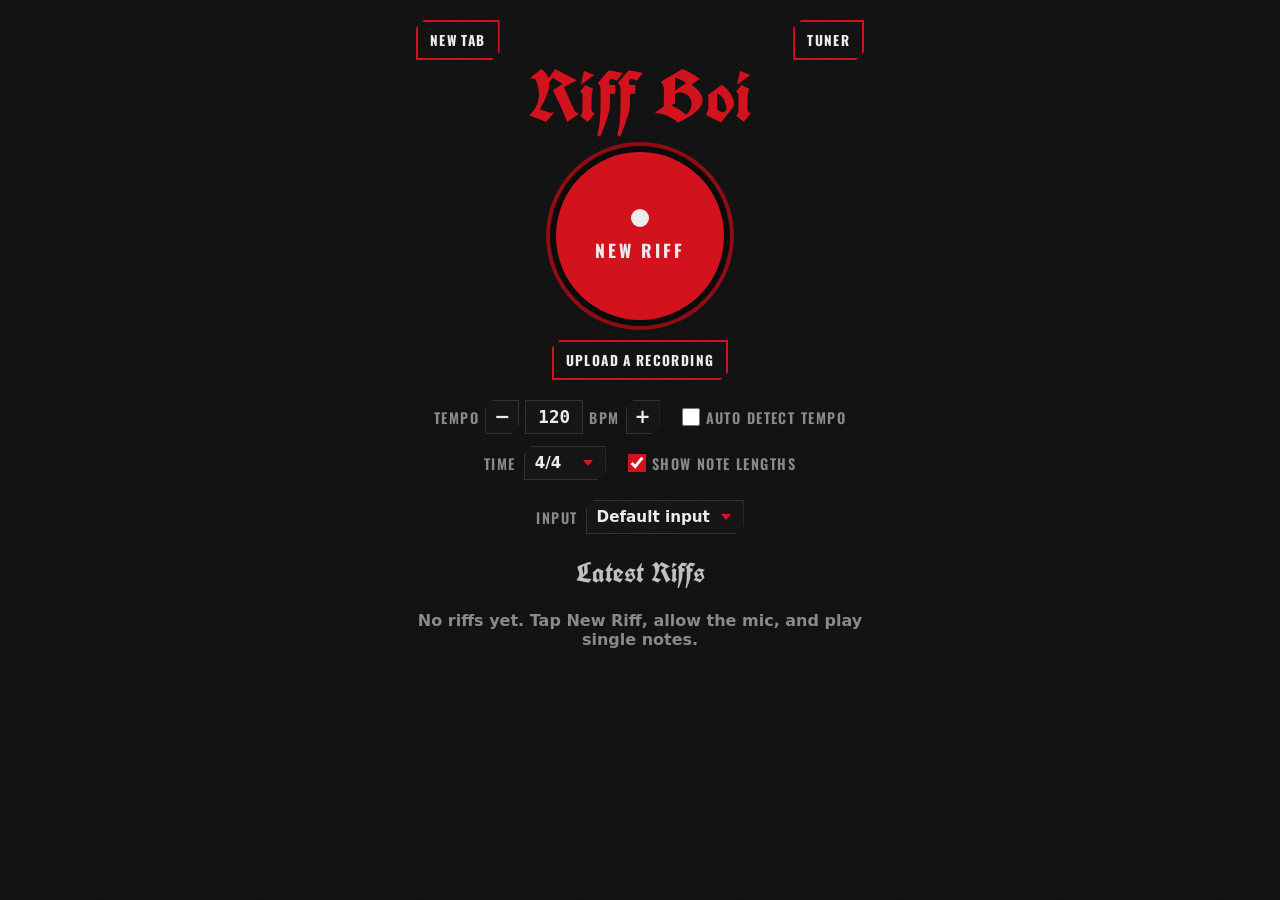
==== index.html @ edac957e "Save a riff as a .txt file Co-Authored-By: Claude Opus 5.5 <noreply@anthropic.com>" ====
<!DOCTYPE html>
<html lang="en">
<head>
  <meta charset="UTF-8">
  <meta name="viewport" content="width=device-width, initial-scale=1">
  <title>Riff Boi</title>
  <!-- App icon and "Add to Home Screen": opens full-screen like an app, with the blackletter R icon -->
  <link rel="manifest" href="manifest.webmanifest">
  <meta name="theme-color" content="#0b0b0b">
  <link rel="icon" href="icons/favicon-32.png" sizes="32x32">
  <link rel="apple-touch-icon" href="icons/apple-touch-icon.png">
  <!-- Fonts from Google Fonts: UnifrakturCook (logo and titles, picked by the learner), Oswald (labels) -->
  <link rel="preconnect" href="https://fonts.googleapis.com">
  <link rel="preconnect" href="https://fonts.gstatic.com" crossorigin>
  <link href="https://fonts.googleapis.com/css2?family=Oswald:wght@500;700&family=UnifrakturCook:wght@700&display=swap" rel="stylesheet">
  <link rel="stylesheet" href="css/style.css">
</head>
<body>
  <!-- Each <section> is one screen. app.js shows one at a time. -->

  <!-- Home: Latest Riffs -->
  <section id="screen-home" class="screen">
    <header class="home-top">
      <h1 class="logo">Riff Boi</h1>
      <button id="new-tab-btn" class="secondary-btn new-tab-btn">New Tab</button>
      <button id="tuner-btn" class="secondary-btn tuner-btn">Tuner</button>
    </header>
    <button id="new-riff-btn" class="record-btn" title="New Riff (Space)"><span class="record-dot" aria-hidden="true"></span>New Riff</button>
    <!-- Or get the tab of a recording (a sound file) -->
    <div class="file-row">
      <button id="upload-btn" class="secondary-btn">Upload a recording</button>
      <input id="upload-input" type="file" accept="audio/*" hidden>
    </div>
    <!-- Settings for the tab: the tempo you play at (for note values), or Auto (Riff Boi works it
         out from your notes when you tap Stop), the time signature, and rhythm on/off -->
    <div class="settings-row">
      <div class="tempo">
        <span class="setting-label">Tempo</span>
        <button id="bpm-down" class="step-btn" aria-label="Slower">−</button>
        <input id="bpm-input" class="bpm-input" type="number" inputmode="numeric" min="40" max="240" step="1" value="120" aria-label="Tempo in beats per minute">
        <span class="setting-unit">BPM</span>
        <button id="bpm-up" class="step-btn" aria-label="Faster">+</button>
      </div>
      <label class="rhythm-switch" title="Work out the tempo from my notes when I tap Stop"><input id="auto-tempo-input" type="checkbox"> <span class="setting-label">Auto detect tempo</span></label>
      <label class="meter-picker"><span class="setting-label">Time</span> <select id="meter-select" class="input-select" aria-label="Time signature"></select></label>
      <label class="rhythm-switch" title="Turn off to just see the notes, evenly spaced"><input id="rhythm-input" type="checkbox" checked> <span class="setting-label">Show note lengths</span></label>
    </div>
    <!-- Which input Riff Boi listens to: the mic or your audio interface (remembered between visits) -->
    <label class="input-picker">
      <span class="setting-label">Input</span>
      <select id="input-select" class="input-select"><option value="">Default input</option></select>
    </label>
    <!-- Only shown when the address ends in ?debug (for tuning note detection) -->
    <button id="save-readings-btn" class="small-btn" hidden>Save last recording's readings</button>
    <button id="save-sound-btn" class="small-btn" hidden>Save last recording's sound (WAV)</button>
    <h2 class="screen-title">Latest Riffs</h2>
    <p id="no-riffs-msg" class="muted no-riffs">No riffs yet. Tap New Riff, allow the mic, and play single notes.</p>
    <ul id="riff-list" class="riff-list"></ul>
  </section>

  <!-- Recording -->
  <section id="screen-recording" class="screen" hidden>
    <div class="rec-bar"><span class="rec-dot" aria-hidden="true"></span><span>Listening…</span><span id="rec-time" class="rec-time">0:00</span></div>
    <div class="note-display">
      <span id="note-name" class="note-name">–</span>
      <span id="note-freq" class="note-freq">Play a note</span>
    </div>
    <div id="live-tab" class="tab"></div>
    <!-- Confidence bar: how sure Riff Boi is about the tab (filled in by app.js) -->
    <div id="live-confidence" class="confidence">
      <div class="confidence-label"><span>Confidence</span><span class="confidence-pct">–</span></div>
      <div class="confidence-bar" role="meter" aria-label="Confidence" aria-valuemin="0" aria-valuemax="100" aria-valuenow="0"><div class="confidence-fill"></div></div>
      <p class="confidence-hint"></p>
    </div>
    <!-- Messages like "Can't hear your guitar", with a hint about what to try -->
    <div class="status">
      <p id="status-msg" class="status-msg"></p>
      <p id="status-hint" class="status-hint"></p>
    </div>
    <!-- Only shown when the address ends in ?debug: the mic's numbers, to find out why a phone can't hear -->
    <p id="debug-info" class="debug-info" hidden></p>
    <button id="stop-btn" class="big-btn bottom-btn" title="Stop (Space)">Stop</button>
  </section>

  <!-- Tuner -->
  <section id="screen-tuner" class="screen" hidden>
    <h2 class="screen-title">Tuner</h2>
    <div class="tuner">
      <div id="tuner-note" class="tuner-note">–</div>
      <div class="tuner-meter">
        <div class="tuner-center"></div>
        <div id="tuner-needle" class="tuner-needle" hidden></div>
      </div>
      <div class="tuner-scale"><span>♭ flat</span><span>sharp ♯</span></div>
      <div id="tuner-status" class="tuner-status">Play one string</div>
      <div id="tuner-freq" class="muted"></div>
    </div>
    <div class="status">
      <p id="tuner-msg" class="status-msg"></p>
      <p id="tuner-hint" class="status-hint"></p>
    </div>
    <p id="tuner-debug" class="debug-info" hidden></p>
    <button id="tuner-done-btn" class="big-btn bottom-btn">Done</button>
  </section>

  <!-- Saving confirmation -->
  <section id="screen-saving" class="screen" hidden>
    <h2 id="saving-title" class="saving-title">Saving…</h2>
    <p id="saving-details" class="saving-details"></p>
    <p id="saving-where" class="muted"></p>
  </section>

  <!-- Riff View: one saved riff -->
  <section id="screen-riff" class="screen" hidden>
    <button id="back-btn" class="back-btn">← Latest Riffs</button>
    <h2 id="riff-title" class="screen-title"></h2>
    <div id="riff-tab" class="tab"></div>
    <!-- Tap a note in the tab to move it to another string (the string is Riff Boi's best guess) -->
    <div id="move-row" class="move-row" hidden></div>
    <p id="move-hint" class="muted move-hint">Tap a note to move it to another string</p>
    <div class="riff-controls">
      <button id="riff-play-btn" class="secondary-btn play-btn">Play</button>
      <button id="riff-copy-btn" class="secondary-btn copy-btn">Copy</button>
      <button id="riff-share-btn" class="secondary-btn copy-btn">Share</button>
      <!-- The same tab as Copy, saved as a .txt file (on a phone it goes to Files) -->
      <button id="riff-file-btn" class="secondary-btn copy-btn">Save .txt</button>
      <!-- Only for a riff opened from a shared link -->
      <button id="riff-save-btn" class="secondary-btn add-note-btn" hidden>Save to my riffs</button>
      <!-- This riff's tempo: type a new one to speed it up or slow it down -->
      <label id="riff-tempo" class="riff-tempo">
      <span class="setting-label">Tempo</span>
      <input id="riff-bpm-input" class="bpm-input" type="number" inputmode="numeric" min="40" max="240" step="1" aria-label="This riff's tempo in beats per minute">
      <span class="setting-unit">BPM</span>
      <span id="riff-auto-tag" class="muted">auto</span>
      </label>
      <!-- Tempo was wrong when it was recorded? Work it out again and read the rhythm again -->
      <button id="riff-detect-btn" class="small-btn" type="button">Detect tempo</button>
    </div>
    <!-- Practice: slow it down, play it over and over, and hear a click on the beat -->
    <div class="practice-row">
      <label class="meter-picker"><span class="setting-label">Speed</span> <select id="speed-select" class="input-select"><option value="1">100%</option><option value="0.75">75%</option><option value="0.5">50%</option></select></label>
      <label class="rhythm-switch"><input id="loop-input" type="checkbox"> <span class="setting-label">Loop</span></label>
      <label id="click-switch" class="rhythm-switch"><input id="click-input" type="checkbox"> <span class="setting-label">Click</span></label>
    </div>
    <!-- Same confidence bar, for the saved riff (hidden for riffs saved before it existed) -->
    <div id="riff-confidence" class="confidence" hidden>
      <div class="confidence-label"><span>Confidence</span><span class="confidence-pct">–</span></div>
      <div class="confidence-bar" role="meter" aria-label="Confidence" aria-valuemin="0" aria-valuemax="100" aria-valuenow="0"><div class="confidence-fill"></div></div>
      <p class="confidence-hint"></p>
    </div>
    <p id="riff-count" class="muted"></p>
    <!-- Which key and scale it sounds like (hidden when Riff Boi can't tell) -->
    <p id="riff-scale" class="muted riff-scale" hidden></p>
  </section>

  <!-- New Tab: write a tab by hand, one note at a time, at the tempo and time signature set on the home screen -->
  <section id="screen-editor" class="screen" hidden>
    <button id="editor-back-btn" class="back-btn">← Latest Riffs</button>
    <h2 class="screen-title">New Tab</h2>
    <div id="editor-tab" class="tab"></div>
    <div class="editor-controls">
      <button id="editor-play-btn" class="secondary-btn play-btn" disabled>Play</button>
      <!-- The string, high e first like the lines on the tab -->
      <div class="choice-row" id="string-picker" role="group" aria-label="String">
        <span class="setting-label">String</span>
        <button class="choice-btn" data-string="1" aria-pressed="false">e</button>
        <button class="choice-btn" data-string="2" aria-pressed="false">B</button>
        <button class="choice-btn" data-string="3" aria-pressed="false">G</button>
        <button class="choice-btn" data-string="4" aria-pressed="false">D</button>
        <button class="choice-btn" data-string="5" aria-pressed="false">A</button>
        <button class="choice-btn" data-string="6" aria-pressed="true">E</button>
      </div>
      <div class="tempo">
        <span class="setting-label">Fret</span>
        <button id="fret-down" class="step-btn" aria-label="Lower fret">−</button>
        <input id="fret-input" class="bpm-input" type="number" min="0" max="24" step="1" value="0" enterkeyhint="enter" aria-label="Fret">
        <button id="fret-up" class="step-btn" aria-label="Higher fret">+</button>
      </div>
      <!-- How long the note lasts -->
      <div class="choice-row" id="value-picker" role="group" aria-label="Note value">
        <button class="choice-btn" data-beats="4" aria-pressed="false">Whole</button>
        <button class="choice-btn" data-beats="2" aria-pressed="false">Half</button>
        <button class="choice-btn" data-beats="1" aria-pressed="true">Quarter</button>
        <button class="choice-btn" data-beats="0.5" aria-pressed="false">8th</button>
        <button class="choice-btn" data-beats="0.25" aria-pressed="false">16th</button>
        <label class="rhythm-switch"><input id="dotted-input" type="checkbox"> <span class="setting-label">Dotted</span></label>
      </div>
      <div class="editor-actions">
        <button id="undo-note-btn" class="secondary-btn" disabled>Undo</button>
        <button id="add-note-btn" class="secondary-btn add-note-btn">Add note</button>
        <button id="save-tab-btn" class="secondary-btn" disabled>Save</button>
      </div>
      <p id="editor-hint" class="muted"></p>
    </div>
  </section>

  <script type="module" src="js/app.js"></script>
</body>
</html>
---- css/style.css ----
/* Riff Boi colors — defined once here, used everywhere below. */
:root {
  --bg: #0b0b0b;          /* near-black background */
  --panel: #161616;       /* panels and cards */
  --red: #d2131e;         /* main red: buttons, borders and big red text (white text on it: 4.6:1) */
  --red-text: #f5363f;    /* red for small text, lighter so it's easy to read on the dark (4.7:1) */
  --red-dark: #8e0d14;    /* pressed buttons */
  --text: #ececec;        /* main text */
  --muted: #8a8a8a;       /* less important text */
  --title-font: 'UnifrakturCook', 'Times New Roman', serif; /* blackletter, only for the logo and titles */
  --label-font: 'Oswald', system-ui, -apple-system, "Segoe UI", sans-serif; /* condensed caps for buttons and labels */
  --tab-font: ui-monospace, Menlo, Consolas, monospace; /* tab: every character the same width */
  /* Angled corners (the metal look): cut the top-left and bottom-right corners off a box. */
  --cut: polygon(14px 0, 100% 0, 100% calc(100% - 14px), calc(100% - 14px) 100%, 0 100%, 0 14px);
  --cut-small: polygon(8px 0, 100% 0, 100% calc(100% - 8px), calc(100% - 8px) 100%, 0 100%, 0 8px);
}

* {
  box-sizing: border-box;
}

/* Flat black with a fine grain texture (an SVG noise pattern), like a printed flyer. */
body {
  margin: 0;
  background:
    url("data:image/svg+xml;utf8,<svg xmlns='http://www.w3.org/2000/svg' width='160' height='160'><filter id='n'><feTurbulence type='fractalNoise' baseFrequency='0.85' numOctaves='2' stitchTiles='stitch'/><feColorMatrix values='0 0 0 0 1 0 0 0 0 1 0 0 0 0 1 0 0 0 0.06 0'/></filter><rect width='100%' height='100%' filter='url(%23n)'/></svg>"),
    var(--bg);
  color: var(--text);
  font-family: system-ui, -apple-system, "Segoe UI", sans-serif;
  font-weight: 600;
}

/* Mobile-first: one centered column that fills the screen. */
.screen {
  max-width: 480px;
  margin: 0 auto;
  padding: 20px 16px 28px;
  display: flex;
  flex-direction: column;
  align-items: center;
  gap: 20px;
  min-height: 100vh;
  min-height: 100dvh; /* phones: the real visible height, without the browser bars */
}

.screen[hidden] {
  display: none;
}

/* --- Home --- */

/* The logo, with the Tuner button tucked in the top corner. */
.home-top {
  width: 100%;
  position: relative;
  display: flex;
  justify-content: center;
}

.logo {
  font-family: var(--title-font);
  font-weight: 700;
  font-size: 4.5rem;
  line-height: 1;
  color: var(--red);
  margin: 40px 0 0;
}

/* Blackletter is hard to read in ALL CAPS, so titles keep normal capitals. */
.screen-title {
  font-family: var(--title-font);
  font-weight: 700;
  font-size: 1.75rem;
  color: var(--text);
  opacity: 0.8;
  margin: 0;
}

/* New Riff: a big round record button, the biggest thing on the home screen. */
.record-btn {
  width: 168px;
  height: 168px;
  border-radius: 50%;
  display: flex;
  flex-direction: column;
  align-items: center;
  justify-content: center;
  gap: 10px;
  font-family: var(--label-font);
  font-size: 1.1rem;
  font-weight: 700;
  text-transform: uppercase;
  letter-spacing: 0.16em;
  color: var(--text);
  background: var(--red);
  border: none;
  box-shadow: 0 0 0 6px var(--bg), 0 0 0 10px var(--red-dark); /* a dark gap, then a ring */
  cursor: pointer;
}

.record-btn:active {
  background: var(--red-dark);
}

.record-dot {
  width: 18px;
  height: 18px;
  border-radius: 50%;
  background: var(--text);
}

/* Upload a recording, under New Riff. */
.file-row {
  display: flex;
  flex-wrap: wrap;
  justify-content: center;
  gap: 10px;
}

/* Tempo and rhythm settings under New Riff. */
.settings-row {
  display: flex;
  flex-wrap: wrap;
  justify-content: center;
  align-items: center;
  gap: 12px 22px;
}

.tempo,
.rhythm-switch {
  display: flex;
  align-items: center;
  gap: 6px;
}

.setting-label,
.setting-unit {
  font-family: var(--label-font);
  font-size: 0.9rem;
  text-transform: uppercase;
  letter-spacing: 0.1em;
  color: var(--muted);
}

.step-btn {
  width: 34px;
  height: 34px;
  font: inherit;
  font-size: 1.2rem;
  line-height: 1;
  color: var(--text);
  background: var(--panel);
  border: 1px solid #333;
  clip-path: var(--cut-small);
  cursor: pointer;
}

.step-btn:active {
  background: var(--red-dark);
}

/* The tempo while Auto detect tempo is on: blank, and − and + are off. */
.step-btn:disabled,
.bpm-input:disabled {
  opacity: 0.4;
  cursor: default;
}

.step-btn:disabled:active {
  background: var(--panel);
}

.bpm-input {
  width: 58px;
  padding: 6px 4px;
  font-family: var(--tab-font);
  font-size: 1.1rem;
  font-weight: 700;
  text-align: center;
  color: var(--text);
  background: var(--panel);
  border: 1px solid #333;
  border-radius: 0;
  appearance: textfield; /* no built-in arrows: the − and + buttons do that */
}

.bpm-input::-webkit-outer-spin-button,
.bpm-input::-webkit-inner-spin-button {
  -webkit-appearance: none;
  margin: 0;
}

.rhythm-switch {
  cursor: pointer;
}

.rhythm-switch input {
  width: 18px;
  height: 18px;
  margin: 0;
  accent-color: var(--red);
}

/* Input picker: which mic or audio interface Riff Boi listens to. The time signature picker
   looks the same. */
.input-picker,
.meter-picker {
  display: flex;
  align-items: center;
  gap: 8px;
  max-width: 100%;
}

.input-select {
  min-width: 0;
  max-width: 240px;
  padding: 7px 32px 7px 10px;
  font: inherit;
  font-size: 0.95rem;
  color: var(--text);
  /* The browser's own arrow is hidden (appearance: none), so draw a small red one. */
  background: var(--panel) url("data:image/svg+xml,%3Csvg xmlns='http://www.w3.org/2000/svg' width='10' height='6'%3E%3Cpath d='M0 0h10L5 6z' fill='%23d7141f'/%3E%3C/svg%3E") no-repeat right 12px center;
  border: 1px solid #333;
  border-radius: 0;
  clip-path: var(--cut-small);
  appearance: none;
  color-scheme: dark; /* the open list of inputs is dark too */
  text-overflow: ellipsis;
  cursor: pointer;
}

/* Latest Riffs: each riff is a card with its date, note count, confidence and a mini tab. */
.riff-list {
  width: 100%;
  margin: 0;
  padding: 0;
  list-style: none;
  display: flex;
  flex-direction: column;
  gap: 10px;
}

.riff-card {
  width: 100%;
  display: flex;
  flex-direction: column;
  gap: 8px;
  padding: 14px 16px;
  font: inherit;
  color: var(--text);
  text-align: left;
  background: var(--panel);
  border: none;
  border-left: 4px solid var(--red);
  clip-path: var(--cut);
  cursor: pointer;
}

.riff-card:active {
  background: var(--red-dark);
}

.riff-card-top {
  display: flex;
  justify-content: space-between;
  gap: 12px;
  font-family: var(--label-font);
  font-weight: 500;
  letter-spacing: 0.04em;
}

.riff-meta {
  color: var(--muted);
  white-space: nowrap;
}

.riff-title {
  min-width: 0;
  overflow-wrap: anywhere; /* a long name wraps instead of pushing the card wider */
}

/* When a renamed riff was made. */
.riff-date {
  margin-top: -4px;
  font-size: 0.85rem;
  color: var(--muted);
}

/* Rename and Delete under each riff card. */
.riff-actions {
  display: flex;
  justify-content: flex-end;
  align-items: center;
  gap: 4px;
}

.riff-action {
  padding: 10px 12px;
  font-family: var(--label-font);
  font-size: 0.8rem;
  text-transform: uppercase;
  letter-spacing: 0.1em;
  color: var(--muted);
  background: none;
  border: none;
  cursor: pointer;
}

.riff-action:hover,
.riff-action:focus-visible {
  color: var(--text);
}

.riff-delete:hover {
  color: var(--red-text);
}

.rename-input {
  flex: 1;
  min-width: 0;
  max-width: 260px;
  padding: 7px 10px;
  font: inherit;
  color: var(--text);
  background: var(--panel);
  border: 1px solid #333;
  border-radius: 0;
}

.mini-tab {
  display: block;
  overflow: hidden;
}

.mini-tab .tab-svg {
  width: auto;
  height: 84px; /* a small version of the same tab picture */
}

/* --- Buttons --- */

/* The big red buttons (Stop, Done) — full width, with angled corners. */
.big-btn {
  width: 100%;
  padding: 22px;
  font-family: var(--label-font);
  font-size: 1.5rem;
  font-weight: 700;
  text-transform: uppercase;
  letter-spacing: 0.18em;
  color: var(--text);
  background: var(--red);
  border: none;
  clip-path: var(--cut);
  cursor: pointer;
}

.big-btn:active {
  background: var(--red-dark);
}

/* Stop and Done sit at the bottom of the screen, where your thumb is. */
.bottom-btn {
  margin-top: auto;
}

/* Outlined in red (Tuner). */
.secondary-btn {
  padding: 8px 12px;
  font-family: var(--label-font);
  font-size: 0.85rem;
  font-weight: 700;
  text-transform: uppercase;
  letter-spacing: 0.1em;
  color: var(--text);
  background: transparent;
  border: 2px solid var(--red);
  clip-path: var(--cut-small);
  cursor: pointer;
}

.secondary-btn:active {
  background: var(--red-dark);
}

.tuner-btn {
  position: absolute;
  top: 0;
  right: 0;
}

.new-tab-btn {
  position: absolute;
  top: 0;
  left: 0;
}

.small-btn {
  padding: 10px 16px;
  font: inherit;
  color: var(--muted);
  background: var(--panel);
  border: 1px solid var(--muted);
  border-radius: 6px;
  cursor: pointer;
}

.small-btn[hidden] {
  display: none;
}

/* "← Latest Riffs" in the top-left corner of the Riff View. */
.back-btn {
  align-self: flex-start;
  padding: 8px 0;
  font: inherit;
  color: var(--muted);
  background: none;
  border: none;
  cursor: pointer;
}

/* Keyboard focus: the angled corners would cut off a normal outline, so draw it inside. */
.big-btn:focus-visible,
.secondary-btn:focus-visible,
.step-btn:focus-visible,
.input-select:focus-visible,
.riff-card:focus-visible {
  outline: 2px solid var(--text);
  outline-offset: -5px;
}

/* --- Recording --- */

/* Top bar: a pulsing red dot, "Listening…" and the time since New Riff. */
.rec-bar {
  width: 100%;
  display: flex;
  align-items: center;
  gap: 10px;
  color: var(--muted);
  font-family: var(--label-font);
  text-transform: uppercase;
  letter-spacing: 0.15em;
}

.rec-dot {
  width: 12px;
  height: 12px;
  border-radius: 50%;
  background: var(--red);
  animation: rec-pulse 1.2s ease-in-out infinite;
}

@keyframes rec-pulse {
  50% { opacity: 0.25; }
}

.rec-time {
  margin-left: auto;
  font-family: var(--tab-font);
  letter-spacing: 0.05em;
  color: var(--text);
}

/* The last note heard, big, with the note count under it. */
.note-display {
  display: flex;
  flex-direction: column;
  align-items: center;
  gap: 4px;
  color: var(--muted);
}

.note-name {
  font-family: var(--tab-font);
  font-size: 4rem;
  line-height: 1;
  color: var(--red);
}

/* A note that's just been heard, before the tab is sure of it (then it turns red). */
.note-name.hearing {
  color: var(--muted);
}

/* The tab: six lines in a monospace font so the fret numbers line up like real tab.
   Scrolls sideways when the riff gets long. */
.tab {
  width: 100%;
  margin: 0;
  padding: 20px 16px;
  background: var(--panel);
  border-left: 4px solid var(--red);
  clip-path: var(--cut);
  font-family: var(--tab-font);
  font-size: 1.25rem;
  line-height: 1.5;
  color: var(--text);
  overflow-x: auto;
}

/* The tab picture (tabsvg.js): string lines, fret numbers, bar lines, bends and rhythm. */
.tab-svg {
  display: block;
  overflow: visible;
}

.t-line {
  stroke: #444;
  stroke-width: 1.2;
}

.t-bar {
  stroke: #777;
  stroke-width: 1.4;
}

.t-gap {
  fill: var(--panel); /* a dark patch behind each number, so the string line doesn't run through it */
}

.t-fret {
  fill: var(--text);
  font-family: var(--tab-font);
  font-size: 15px;
  font-weight: 700;
  text-anchor: middle;
  dominant-baseline: central;
}

.t-now {
  fill: var(--red-text); /* the newest note while recording */
}

.t-unsure {
  opacity: 0.45; /* Riff Boi wasn't sure about this note: worth a check */
}

.t-clef,
.t-time {
  fill: var(--muted);
  font-family: var(--label-font);
  font-weight: 700;
  text-anchor: middle;
}

.t-clef {
  font-size: 14px;
}

.t-time {
  font-size: 26px;
}

.t-tempo,
.t-measure {
  fill: var(--muted);
  font-family: var(--label-font);
  font-size: 12px;
}

.t-bend {
  fill: none;
  stroke: var(--text);
  stroke-width: 1.5;
}

.t-arrow,
.t-bend-label {
  fill: var(--text);
}

.t-bend-label {
  font-family: var(--label-font);
  font-size: 12px;
  text-anchor: middle;
}

/* Hammer-ons and pull-offs (an arc with h or p), and slides (a slanted line). */
.t-slur {
  fill: none;
  stroke: var(--muted);
  stroke-width: 1.2;
}

.t-link {
  fill: var(--muted);
  font-family: var(--label-font);
  font-size: 11px;
  text-anchor: middle;
}

.t-slide {
  stroke: var(--text);
  stroke-width: 1.5;
}

.t-stem {
  stroke: var(--muted);
  stroke-width: 1.5;
}

.t-beam {
  stroke: var(--muted);
  stroke-width: 3.5;
}

.t-dot {
  fill: var(--muted);
}

/* Confidence bar under the tab: 0% (not sure at all) to 100% (very sure), plus a hint. */
.confidence {
  width: 100%;
  display: flex;
  flex-direction: column;
  gap: 6px;
}

.confidence[hidden] {
  display: none;
}

.confidence-label {
  display: flex;
  justify-content: space-between;
  color: var(--muted);
  font-family: var(--label-font);
  font-weight: 500;
  text-transform: uppercase;
  letter-spacing: 0.1em;
  font-size: 0.9rem;
}

.confidence-pct {
  color: var(--text);
}

.confidence-bar {
  height: 8px;
  background: var(--panel);
  border-radius: 4px;
  overflow: hidden;
}

.confidence-fill {
  width: 0;
  height: 100%;
  background: var(--red);
  transition: width 200ms ease-out;
}

.confidence-hint {
  margin: 0;
  min-height: 1.3em; /* keeps the layout still when a hint appears */
  color: var(--muted);
  font-size: 0.9rem;
}

/* A message and a hint about what to try, like "Can't hear your guitar". */
.status {
  display: flex;
  flex-direction: column;
  align-items: center;
  gap: 4px;
}

.status-msg {
  color: var(--red-text);
  min-height: 1.5em;
  margin: 0;
  text-align: center;
}

.status-hint {
  max-width: 34ch;
  margin: 0;
  color: var(--muted);
  font-size: 0.9rem;
  text-align: center;
}

.status-hint:empty {
  display: none;
}

/* ?debug only: the mic's numbers, small and grey, one line each. */
.debug-info {
  margin: 0;
  font-family: var(--tab-font);
  font-size: 0.72rem;
  font-weight: 400;
  line-height: 1.5;
  color: var(--muted);
  text-align: center;
  white-space: pre-line;
}

.muted {
  color: var(--muted);
  margin: 0;
}

/* --- Saving confirmation --- */
.saving-title {
  margin: 20vh 0 0;
  font-family: var(--title-font);
  font-weight: 700;
  font-size: 2.75rem;
  color: var(--red);
}

.saving-details {
  margin: 0;
  font-size: 1.25rem;
}

/* --- Tuner --- */
.tuner {
  width: 100%;
  background: var(--panel);
  border-left: 4px solid var(--red);
  clip-path: var(--cut);
  padding: 24px 16px;
  display: flex;
  flex-direction: column;
  align-items: center;
  gap: 12px;
}

.tuner-note {
  font-family: var(--tab-font);
  font-size: 5rem;
  line-height: 1;
  color: var(--red);
}

.tuner.in-tune .tuner-note,
.tuner.in-tune .tuner-status {
  color: var(--text);
}

/* The meter: -50 cents on the left, in tune in the middle, +50 cents on the right. */
.tuner-meter {
  position: relative;
  width: 100%;
  height: 40px;
  background: var(--bg);
  border-radius: 4px;
}

.tuner-center {
  position: absolute;
  left: 50%;
  top: 0;
  bottom: 0;
  width: 2px;
  margin-left: -1px;
  background: var(--muted);
}

.tuner-needle {
  position: absolute;
  top: 4px;
  bottom: 4px;
  width: 8px;
  margin-left: -4px;
  border-radius: 4px;
  background: var(--red);
  transition: left 80ms linear;
}

.tuner-needle[hidden] {
  display: none;
}

.tuner.in-tune .tuner-needle {
  background: var(--text);
}

.tuner-scale {
  width: 100%;
  display: flex;
  justify-content: space-between;
  color: var(--muted);
  font-size: 0.85rem;
}

.tuner-status {
  font-size: 1.25rem;
  color: var(--red-text);
}

/* Less movement for people who ask their device for it. */
@media (prefers-reduced-motion: reduce) {
  .rec-dot {
    animation: none;
  }

  .confidence-fill,
  .tuner-needle {
    transition: none;
  }
}

/* Play, and a saved riff's tempo, under its tab. */
.riff-controls {
  display: flex;
  flex-wrap: wrap;
  justify-content: center;
  align-items: center;
  gap: 12px 20px;
  margin-top: 12px;
}

.riff-tempo {
  display: flex;
  align-items: center;
  gap: 8px;
}

.play-btn {
  min-width: 80px; /* the same width when it says Stop */
}

.copy-btn {
  min-width: 80px;
}

.riff-tempo[hidden] {
  display: none; /* display: flex above would beat the hidden attribute */
}

/* --- New Tab: writing a tab by hand --- */

.editor-controls {
  width: 100%;
  display: flex;
  flex-direction: column;
  align-items: center;
  gap: 14px;
}

/* A row of buttons where one is picked: the string, or the note value. */
.choice-row {
  display: flex;
  flex-wrap: wrap;
  justify-content: center;
  align-items: center;
  gap: 6px;
}

.choice-btn {
  min-width: 40px;
  height: 38px;
  padding: 0 8px;
  font-family: var(--label-font);
  font-size: 0.95rem;
  font-weight: 700;
  color: var(--text);
  background: var(--panel);
  border: 1px solid #333;
  clip-path: var(--cut-small);
  cursor: pointer;
}

.choice-btn[aria-pressed="true"] {
  background: var(--red);
  border-color: var(--red);
}

.choice-btn:focus-visible {
  outline: 2px solid var(--text);
  outline-offset: -5px;
}

.editor-actions {
  display: flex;
  gap: 10px;
}

.add-note-btn {
  background: var(--red);
}

.secondary-btn:disabled {
  opacity: 0.4;
  cursor: default;
}

/* Editing a note on a saved riff: tap it, or drag it to another string. */
#riff-tab .t-fret,
#riff-tab .t-gap {
  cursor: pointer;
  touch-action: none; /* a drag on a note moves the note, not the page */
}

#riff-tab .t-drop-bad {
  fill: var(--muted); /* shown as × where the note can't go */
}

#riff-tab .t-fret:focus {
  outline: none;
}

#riff-tab .t-fret:focus-visible {
  fill: var(--red-text);
  text-decoration: underline;
}

.move-row {
  display: flex;
  flex-wrap: wrap;
  justify-content: center;
  align-items: center;
  gap: 8px;
  margin-top: 12px;
}

.move-row[hidden],
.move-hint[hidden] {
  display: none;
}

.move-title {
  width: 100%;
  text-align: center;
  color: var(--muted);
}

.move-hint {
  margin: 8px 0 0;
  font-size: 0.85rem;
  text-align: center;
}

/* Which key and scale a saved riff sounds like. */
.riff-scale {
  margin-top: -8px;
  text-align: center;
}

/* Practice, under Play: speed, loop and click. */
.practice-row {
  display: flex;
  flex-wrap: wrap;
  justify-content: center;
  align-items: center;
  gap: 10px 20px;
  margin-top: 12px;
}

.practice-row .rhythm-switch[hidden] {
  display: none;
}

/* The empty Latest Riffs list: how to start. */
.no-riffs {
  max-width: 28em;
  text-align: center;
}
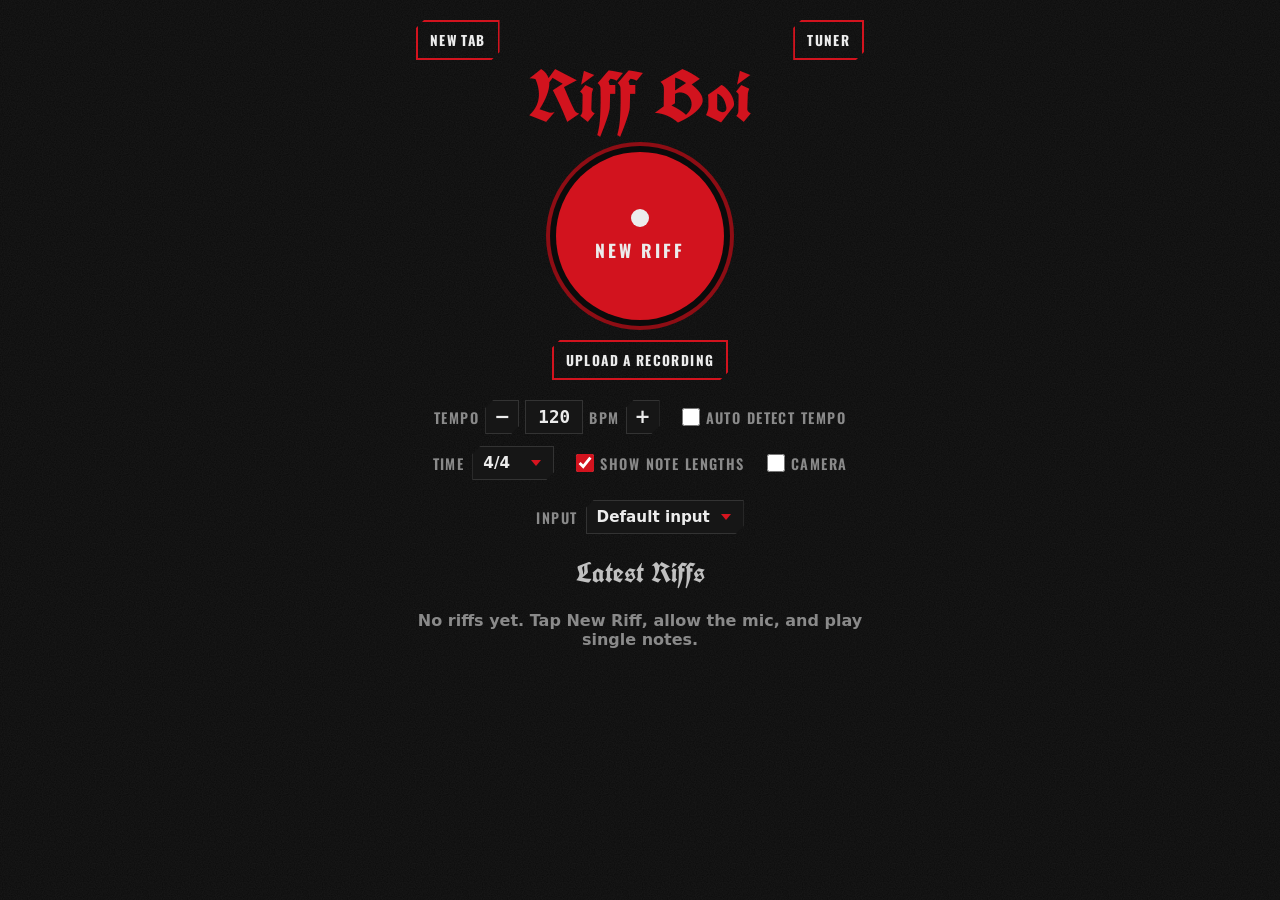
==== commit 973b0ac4: "Camera, step 1: watch the fretting hand to pick strings Co-Authored-By: Claude Opus 5.5 <noreply@ant" ====
--- a/index.html
+++ b/index.html
@@ -44,6 +44,7 @@
       <label class="rhythm-switch" title="Work out the tempo from my notes when I tap Stop"><input id="auto-tempo-input" type="checkbox"> <span class="setting-label">Auto detect tempo</span></label>
       <label class="meter-picker"><span class="setting-label">Time</span> <select id="meter-select" class="input-select" aria-label="Time signature"></select></label>
       <label class="rhythm-switch" title="Turn off to just see the notes, evenly spaced"><input id="rhythm-input" type="checkbox" checked> <span class="setting-label">Show note lengths</span></label>
+      <label class="rhythm-switch" title="Watch my fretting hand to pick the right string"><input id="camera-input" type="checkbox"> <span class="setting-label">Camera</span></label>
     </div>
     <!-- Which input Riff Boi listens to: the mic or your audio interface (remembered between visits) -->
     <label class="input-picker">
@@ -66,6 +67,11 @@
       <span id="note-freq" class="note-freq">Play a note</span>
     </div>
     <div id="live-tab" class="tab"></div>
+    <!-- Camera (if it's on): your fretting hand, to pick the right string. The video stays on your device. -->
+    <div id="camera-box" class="camera-box" hidden>
+      <div class="camera-view"><video id="camera-video" playsinline muted></video><canvas id="camera-canvas"></canvas></div>
+      <p id="camera-status" class="muted camera-status"></p>
+    </div>
     <!-- Confidence bar: how sure Riff Boi is about the tab (filled in by app.js) -->
     <div id="live-confidence" class="confidence">
       <div class="confidence-label"><span>Confidence</span><span class="confidence-pct">–</span></div>
--- a/css/style.css
+++ b/css/style.css
@@ -960,3 +960,38 @@
   max-width: 28em;
   text-align: center;
 }
+
+/* The camera on the Recording screen: shown mirrored, like a mirror, with the hand drawn on top. */
+.camera-box {
+  margin: 12px auto 0;
+  max-width: 320px;
+}
+
+.camera-box[hidden] {
+  display: none;
+}
+
+.camera-view {
+  position: relative;
+  aspect-ratio: 4 / 3;
+  border: 1px solid var(--muted);
+  border-radius: 6px;
+  overflow: hidden;
+  background: #000;
+}
+
+.camera-view video,
+.camera-view canvas {
+  position: absolute;
+  inset: 0;
+  width: 100%;
+  height: 100%;
+  object-fit: cover;
+  transform: scaleX(-1);
+}
+
+.camera-status {
+  margin: 6px 0 0;
+  font-size: 0.85rem;
+  text-align: center;
+}
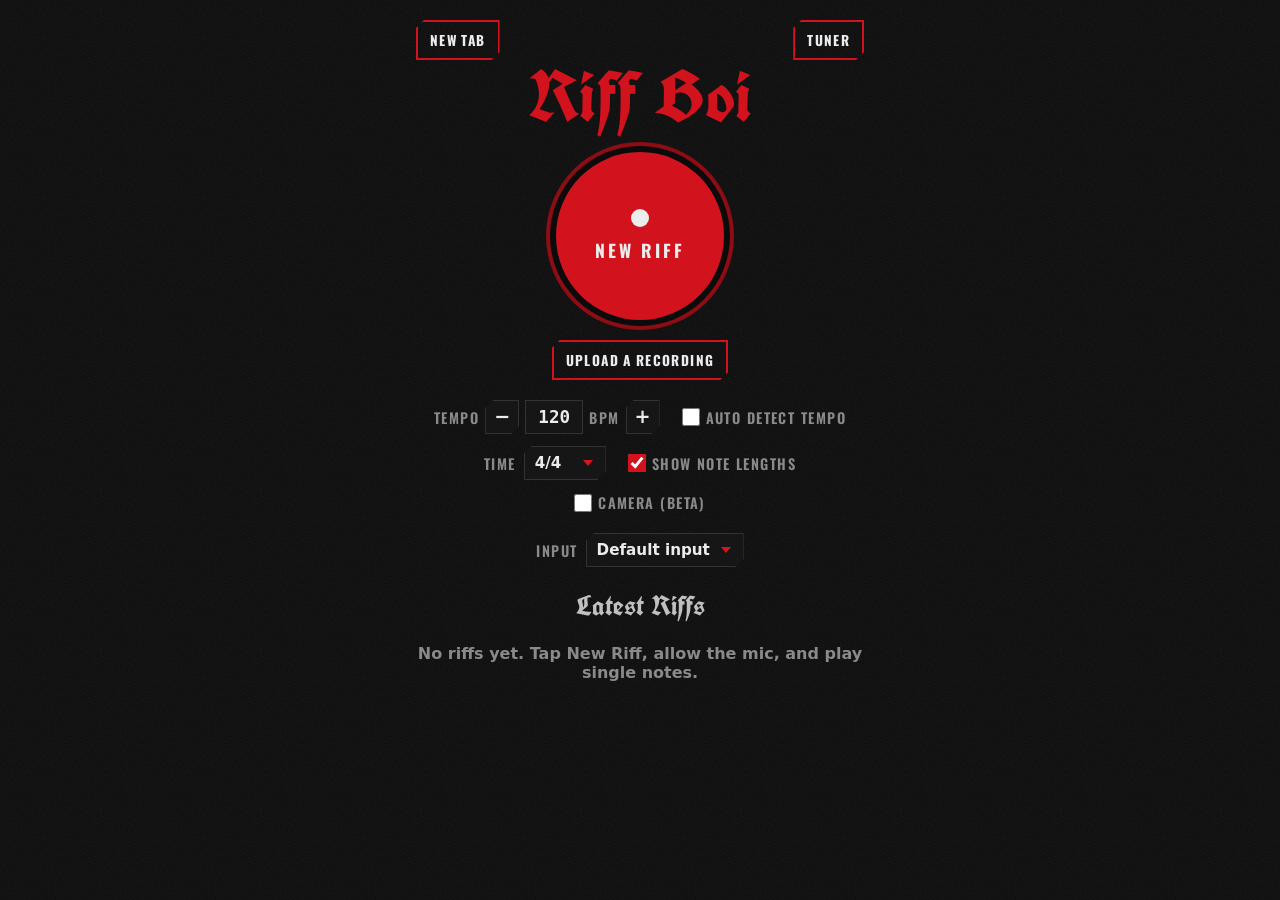
==== commit 215e3170: "Label the camera as a beta Co-Authored-By: Claude Opus 5.5 <noreply@anthropic.com>" ====
--- a/index.html
+++ b/index.html
@@ -44,7 +44,7 @@
       <label class="rhythm-switch" title="Work out the tempo from my notes when I tap Stop"><input id="auto-tempo-input" type="checkbox"> <span class="setting-label">Auto detect tempo</span></label>
       <label class="meter-picker"><span class="setting-label">Time</span> <select id="meter-select" class="input-select" aria-label="Time signature"></select></label>
       <label class="rhythm-switch" title="Turn off to just see the notes, evenly spaced"><input id="rhythm-input" type="checkbox" checked> <span class="setting-label">Show note lengths</span></label>
-      <label class="rhythm-switch" title="Watch my fretting hand to pick the right string"><input id="camera-input" type="checkbox"> <span class="setting-label">Camera</span></label>
+      <label class="rhythm-switch" title="Watch my fretting hand to pick the right string"><input id="camera-input" type="checkbox"> <span class="setting-label">Camera (beta)</span></label>
     </div>
     <!-- Which input Riff Boi listens to: the mic or your audio interface (remembered between visits) -->
     <label class="input-picker">
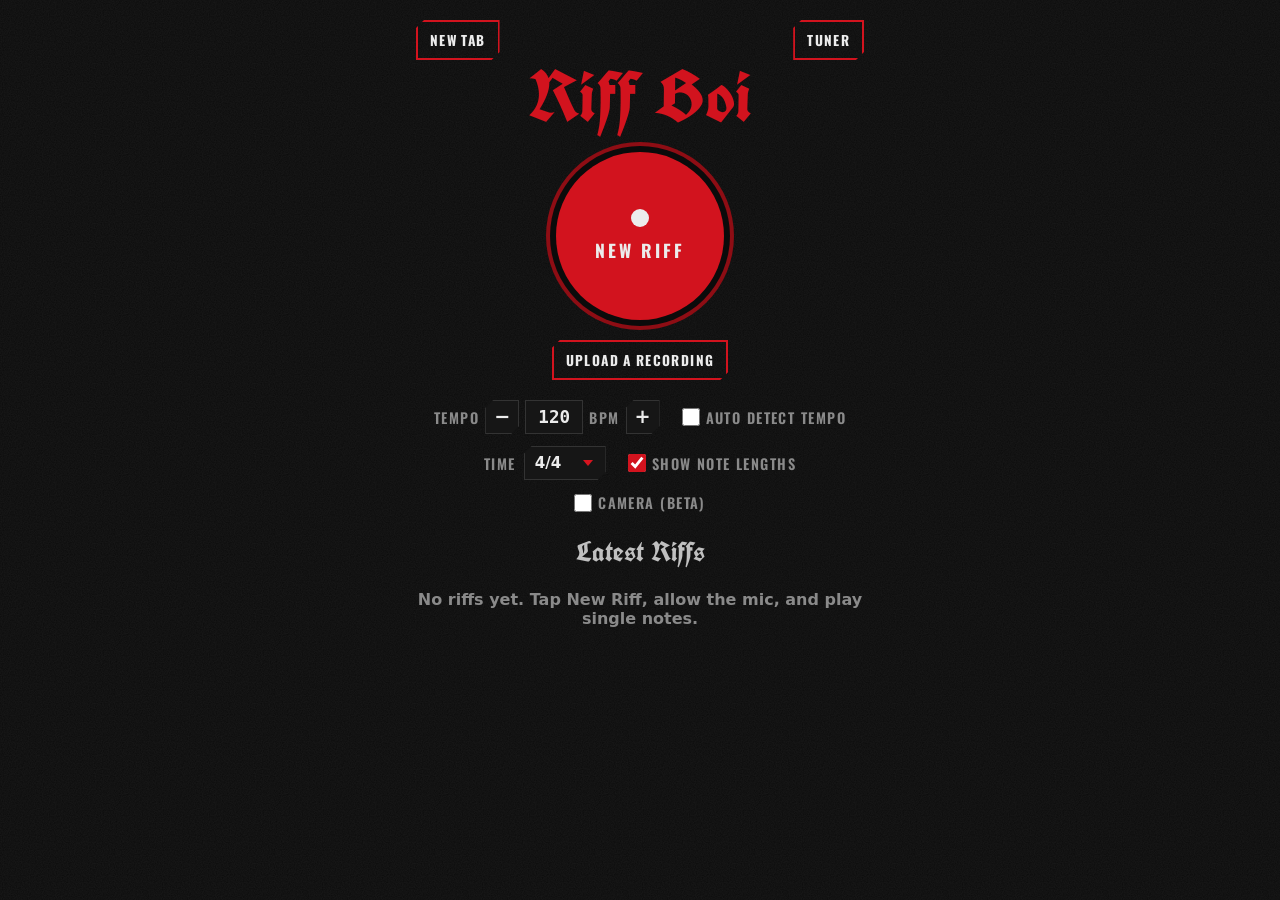
==== commit 2c90811b: "Take out the input picker, add Delete all (with a check first) Co-Authored-By: Claude Opus 5.5 <nore" ====
--- a/index.html
+++ b/index.html
@@ -46,15 +46,12 @@
       <label class="rhythm-switch" title="Turn off to just see the notes, evenly spaced"><input id="rhythm-input" type="checkbox" checked> <span class="setting-label">Show note lengths</span></label>
       <label class="rhythm-switch" title="Watch my fretting hand to pick the right string"><input id="camera-input" type="checkbox"> <span class="setting-label">Camera (beta)</span></label>
     </div>
-    <!-- Which input Riff Boi listens to: the mic or your audio interface (remembered between visits) -->
-    <label class="input-picker">
-      <span class="setting-label">Input</span>
-      <select id="input-select" class="input-select"><option value="">Default input</option></select>
-    </label>
     <!-- Only shown when the address ends in ?debug (for tuning note detection) -->
     <button id="save-readings-btn" class="small-btn" hidden>Save last recording's readings</button>
     <button id="save-sound-btn" class="small-btn" hidden>Save last recording's sound (WAV)</button>
     <h2 class="screen-title">Latest Riffs</h2>
+    <!-- Delete every riff (after a check that you really mean it) -->
+    <button id="delete-all-btn" class="riff-action riff-delete delete-all" hidden>Delete all</button>
     <p id="no-riffs-msg" class="muted no-riffs">No riffs yet. Tap New Riff, allow the mic, and play single notes.</p>
     <ul id="riff-list" class="riff-list"></ul>
   </section>
@@ -143,6 +140,12 @@
       <button id="riff-detect-btn" class="small-btn" type="button">Detect tempo</button>
     </div>
     <!-- Practice: slow it down, play it over and over, and hear a click on the beat -->
+    <!-- Your real sound (a recorded or uploaded riff), kept in this browser -->
+    <div id="sound-row" class="practice-row" hidden>
+      <span class="setting-label">Your sound</span>
+      <button id="sound-play-btn" class="secondary-btn play-btn">Play</button>
+      <button id="sound-save-btn" class="secondary-btn copy-btn">Download</button>
+    </div>
     <div class="practice-row">
       <label class="meter-picker"><span class="setting-label">Speed</span> <select id="speed-select" class="input-select"><option value="1">100%</option><option value="0.75">75%</option><option value="0.5">50%</option></select></label>
       <label class="rhythm-switch"><input id="loop-input" type="checkbox"> <span class="setting-label">Loop</span></label>
--- a/css/style.css
+++ b/css/style.css
@@ -201,9 +201,7 @@
   accent-color: var(--red);
 }
 
-/* Input picker: which mic or audio interface Riff Boi listens to. The time signature picker
-   looks the same. */
-.input-picker,
+/* The time signature picker. */
 .meter-picker {
   display: flex;
   align-items: center;
@@ -951,6 +949,7 @@
   margin-top: 12px;
 }
 
+.practice-row[hidden],
 .practice-row .rhythm-switch[hidden] {
   display: none;
 }
@@ -995,3 +994,13 @@
   font-size: 0.85rem;
   text-align: center;
 }
+
+/* "Delete all" under the Latest Riffs heading. */
+.delete-all {
+  display: block;
+  margin: -4px auto 12px;
+}
+
+.delete-all[hidden] {
+  display: none;
+}
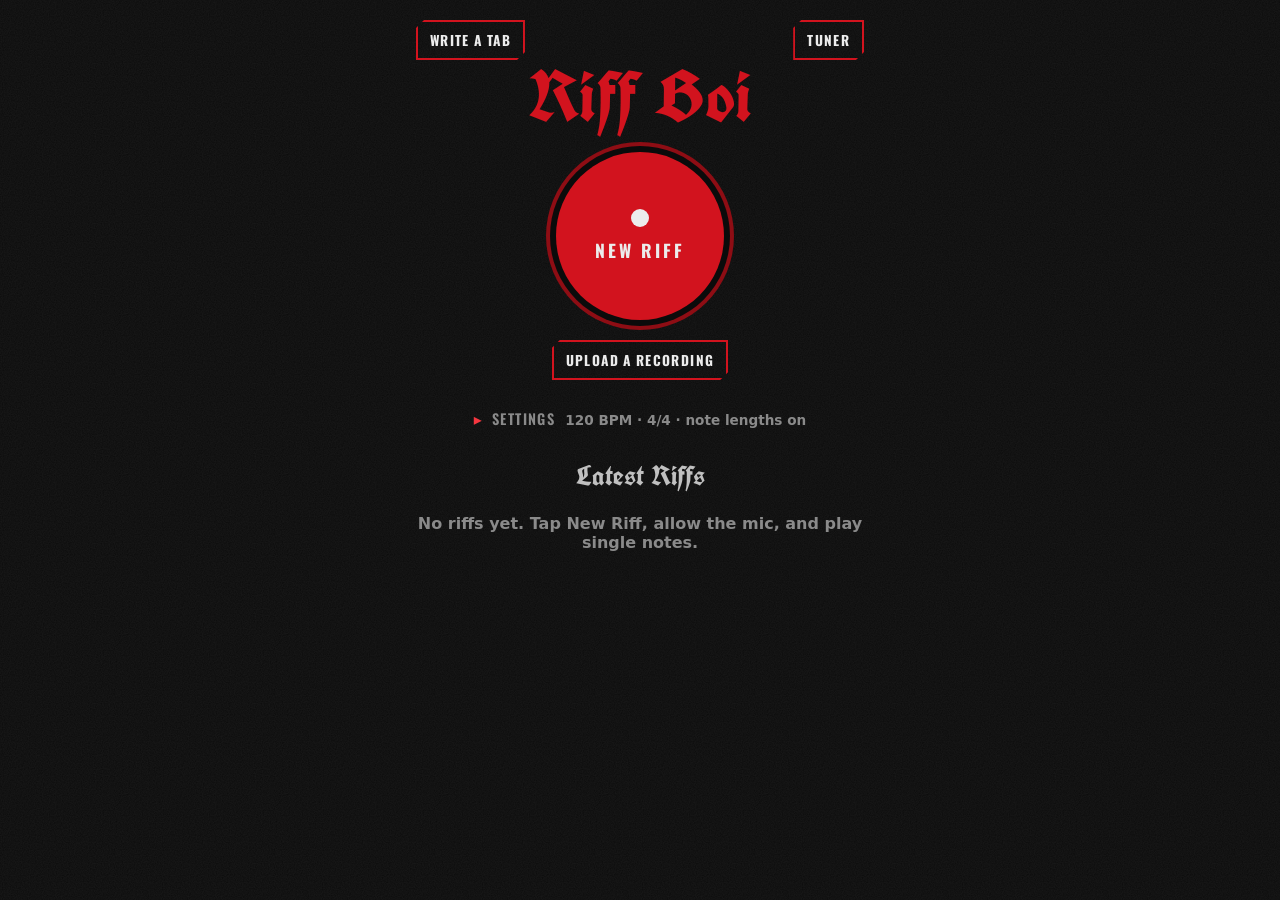
==== commit 1c165b4f: "Less confusing layout: settings in a drawer with a summary line, grouped riff buttons, Write a tab; " ====
--- a/index.html
+++ b/index.html
@@ -22,7 +22,7 @@
   <section id="screen-home" class="screen">
     <header class="home-top">
       <h1 class="logo">Riff Boi</h1>
-      <button id="new-tab-btn" class="secondary-btn new-tab-btn">New Tab</button>
+      <button id="new-tab-btn" class="secondary-btn new-tab-btn">Write a tab</button>
       <button id="tuner-btn" class="secondary-btn tuner-btn">Tuner</button>
     </header>
     <button id="new-riff-btn" class="record-btn" title="New Riff (Space)"><span class="record-dot" aria-hidden="true"></span>New Riff</button>
@@ -33,6 +33,9 @@
     </div>
     <!-- Settings for the tab: the tempo you play at (for note values), or Auto (Riff Boi works it
          out from your notes when you tap Stop), the time signature, and rhythm on/off -->
+    <!-- Tucked away in a drawer: the line next to Settings says what's set (see showSettingsSummary) -->
+    <details id="settings-drawer" class="settings-drawer">
+    <summary><span class="setting-label">Settings</span> <span id="settings-summary" class="settings-summary"></span></summary>
     <div class="settings-row">
       <div class="tempo">
         <span class="setting-label">Tempo</span>
@@ -45,7 +48,9 @@
       <label class="meter-picker"><span class="setting-label">Time</span> <select id="meter-select" class="input-select" aria-label="Time signature"></select></label>
       <label class="rhythm-switch" title="Turn off to just see the notes, evenly spaced"><input id="rhythm-input" type="checkbox" checked> <span class="setting-label">Show note lengths</span></label>
       <label class="rhythm-switch" title="Watch my fretting hand to pick the right string"><input id="camera-input" type="checkbox"> <span class="setting-label">Camera (beta)</span></label>
-    </div>
+      <button id="camera-setup-btn" class="small-btn" hidden>Set up camera</button>
+    </div>
+    </details>
     <!-- Only shown when the address ends in ?debug (for tuning note detection) -->
     <button id="save-readings-btn" class="small-btn" hidden>Save last recording's readings</button>
     <button id="save-sound-btn" class="small-btn" hidden>Save last recording's sound (WAV)</button>
@@ -106,6 +111,23 @@
     <button id="tuner-done-btn" class="big-btn bottom-btn">Done</button>
   </section>
 
+  <!-- Camera setup (beta): two notes show Riff Boi where your frets are in the picture -->
+  <section id="screen-camera-setup" class="screen" hidden>
+    <h2 class="screen-title">Camera setup</h2>
+    <p id="setup-step" class="setup-step"></p>
+    <div class="camera-box">
+      <div class="camera-view"><video id="setup-video" playsinline muted></video><canvas id="setup-canvas"></canvas></div>
+      <p id="setup-status" class="muted camera-status"></p>
+    </div>
+    <p class="muted setup-tip">Put the camera where it can see the whole neck, in good light. Red dots mark your fretting hand, gray dots your other hand.</p>
+    <div class="status">
+      <p id="setup-msg" class="status-msg"></p>
+      <p id="setup-hint" class="status-hint"></p>
+    </div>
+    <button id="setup-again-btn" class="secondary-btn">Start over</button>
+    <button id="setup-done-btn" class="big-btn bottom-btn">Done</button>
+  </section>
+
   <!-- Saving confirmation -->
   <section id="screen-saving" class="screen" hidden>
     <h2 id="saving-title" class="saving-title">Saving…</h2>
@@ -121,35 +143,44 @@
     <!-- Tap a note in the tab to move it to another string (the string is Riff Boi's best guess) -->
     <div id="move-row" class="move-row" hidden></div>
     <p id="move-hint" class="muted move-hint">Tap a note to move it to another string</p>
-    <div class="riff-controls">
-      <button id="riff-play-btn" class="secondary-btn play-btn">Play</button>
-      <button id="riff-copy-btn" class="secondary-btn copy-btn">Copy</button>
-      <button id="riff-share-btn" class="secondary-btn copy-btn">Share</button>
-      <!-- The same tab as Copy, saved as a .txt file (on a phone it goes to Files) -->
-      <button id="riff-file-btn" class="secondary-btn copy-btn">Save .txt</button>
-      <!-- Only for a riff opened from a shared link -->
+    <!-- Play it (the big button). A riff opened from a shared link can be saved to my riffs. -->
+    <div class="riff-main">
+      <button id="riff-play-btn" class="secondary-btn play-btn riff-play">Play</button>
       <button id="riff-save-btn" class="secondary-btn add-note-btn" hidden>Save to my riffs</button>
-      <!-- This riff's tempo: type a new one to speed it up or slow it down -->
-      <label id="riff-tempo" class="riff-tempo">
-      <span class="setting-label">Tempo</span>
-      <input id="riff-bpm-input" class="bpm-input" type="number" inputmode="numeric" min="40" max="240" step="1" aria-label="This riff's tempo in beats per minute">
-      <span class="setting-unit">BPM</span>
-      <span id="riff-auto-tag" class="muted">auto</span>
-      </label>
-      <!-- Tempo was wrong when it was recorded? Work it out again and read the rhythm again -->
-      <button id="riff-detect-btn" class="small-btn" type="button">Detect tempo</button>
-    </div>
-    <!-- Practice: slow it down, play it over and over, and hear a click on the beat -->
-    <!-- Your real sound (a recorded or uploaded riff), kept in this browser -->
-    <div id="sound-row" class="practice-row" hidden>
-      <span class="setting-label">Your sound</span>
-      <button id="sound-play-btn" class="secondary-btn play-btn">Play</button>
-      <button id="sound-save-btn" class="secondary-btn copy-btn">Download</button>
-    </div>
-    <div class="practice-row">
-      <label class="meter-picker"><span class="setting-label">Speed</span> <select id="speed-select" class="input-select"><option value="1">100%</option><option value="0.75">75%</option><option value="0.5">50%</option></select></label>
-      <label class="rhythm-switch"><input id="loop-input" type="checkbox"> <span class="setting-label">Loop</span></label>
-      <label id="click-switch" class="rhythm-switch"><input id="click-input" type="checkbox"> <span class="setting-label">Click</span></label>
+    </div>
+    <!-- Everything else, in small labeled groups -->
+    <div class="riff-groups">
+      <!-- Practice: slow it down, play it over and over, and hear a click on the beat -->
+      <div class="riff-group">
+        <span class="setting-label group-label">Practice</span>
+        <label class="meter-picker"><span class="setting-label">Speed</span> <select id="speed-select" class="input-select"><option value="1">100%</option><option value="0.75">75%</option><option value="0.5">50%</option></select></label>
+        <label class="rhythm-switch"><input id="loop-input" type="checkbox"> <span class="setting-label">Loop</span></label>
+        <label id="click-switch" class="rhythm-switch"><input id="click-input" type="checkbox"> <span class="setting-label">Click</span></label>
+      </div>
+      <!-- This riff's tempo: type a new one to speed it up or slow it down. Detect works it out again
+           from how it was played, for when the tempo was wrong when it was recorded. -->
+      <div id="tempo-group" class="riff-group">
+        <span class="setting-label group-label">Tempo</span>
+        <label id="riff-tempo" class="riff-tempo">
+          <input id="riff-bpm-input" class="bpm-input" type="number" inputmode="numeric" min="40" max="240" step="1" aria-label="This riff's tempo in beats per minute">
+          <span class="setting-unit">BPM</span>
+          <span id="riff-auto-tag" class="muted">auto</span>
+        </label>
+        <button id="riff-detect-btn" class="small-btn" type="button">Detect</button>
+      </div>
+      <!-- Share: copy it as text tab, send a link (a phone opens its share menu), or save a .txt file -->
+      <div class="riff-group">
+        <span class="setting-label group-label">Share</span>
+        <button id="riff-copy-btn" class="secondary-btn copy-btn">Copy</button>
+        <button id="riff-share-btn" class="secondary-btn copy-btn">Link</button>
+        <button id="riff-file-btn" class="secondary-btn copy-btn">Save .txt</button>
+      </div>
+      <!-- Your real sound (a recorded or uploaded riff), kept in this browser -->
+      <div id="sound-row" class="riff-group" hidden>
+        <span class="setting-label group-label">Your sound</span>
+        <button id="sound-play-btn" class="secondary-btn play-btn">Play</button>
+        <button id="sound-save-btn" class="secondary-btn copy-btn">Download</button>
+      </div>
     </div>
     <!-- Same confidence bar, for the saved riff (hidden for riffs saved before it existed) -->
     <div id="riff-confidence" class="confidence" hidden>
@@ -162,10 +193,10 @@
     <p id="riff-scale" class="muted riff-scale" hidden></p>
   </section>
 
-  <!-- New Tab: write a tab by hand, one note at a time, at the tempo and time signature set on the home screen -->
+  <!-- Write a tab: write a tab by hand, one note at a time, at the tempo and time signature set on the home screen -->
   <section id="screen-editor" class="screen" hidden>
     <button id="editor-back-btn" class="back-btn">← Latest Riffs</button>
-    <h2 class="screen-title">New Tab</h2>
+    <h2 class="screen-title">Write a tab</h2>
     <div id="editor-tab" class="tab"></div>
     <div class="editor-controls">
       <button id="editor-play-btn" class="secondary-btn play-btn" disabled>Play</button>
--- a/css/style.css
+++ b/css/style.css
@@ -126,6 +126,44 @@
   gap: 12px 22px;
 }
 
+/* The settings live in a drawer on the home screen. Closed, it shows one line of what's set. */
+.settings-drawer {
+  width: 100%;
+}
+
+.settings-drawer > summary {
+  display: flex;
+  flex-wrap: wrap;
+  justify-content: center;
+  align-items: baseline;
+  gap: 4px 10px;
+  padding: 8px;
+  cursor: pointer;
+  list-style: none;
+}
+
+.settings-drawer > summary::-webkit-details-marker {
+  display: none;
+}
+
+.settings-drawer > summary::before {
+  content: '▸';
+  color: var(--red-text);
+}
+
+.settings-drawer[open] > summary::before {
+  content: '▾';
+}
+
+.settings-drawer[open] > summary {
+  margin-bottom: 8px;
+}
+
+.settings-summary {
+  color: var(--muted);
+  font-size: 0.85rem;
+}
+
 .tempo,
 .rhythm-switch {
   display: flex;
@@ -803,13 +841,51 @@
 }
 
 /* Play, and a saved riff's tempo, under its tab. */
-.riff-controls {
+/* A saved riff: a big Play first, then small labeled groups (Practice, Tempo, Share, Your sound). */
+.riff-main {
   display: flex;
   flex-wrap: wrap;
   justify-content: center;
-  align-items: center;
-  gap: 12px 20px;
-  margin-top: 12px;
+  gap: 12px;
+}
+
+.riff-play {
+  min-width: 160px; /* the same width when it says Stop */
+  padding: 12px 28px;
+  font-size: 1rem;
+  background: var(--red);
+}
+
+.riff-groups {
+  display: grid;
+  gap: 8px;
+  width: 100%;
+}
+
+.riff-group {
+  display: flex;
+  flex-wrap: wrap;
+  align-items: center;
+  gap: 8px 14px;
+  padding: 10px 12px;
+  background: var(--panel);
+  border-left: 3px solid var(--red);
+}
+
+.riff-group[hidden],
+.riff-group .rhythm-switch[hidden] {
+  display: none; /* display: flex above would beat the hidden attribute */
+}
+
+.group-label {
+  width: 6.5em;
+  color: var(--text);
+}
+
+@media (max-width: 420px) {
+  .group-label {
+    width: 100%; /* on a phone the name gets its own line, with its buttons under it */
+  }
 }
 
 .riff-tempo {
@@ -940,30 +1016,18 @@
 }
 
 /* Practice, under Play: speed, loop and click. */
-.practice-row {
-  display: flex;
-  flex-wrap: wrap;
-  justify-content: center;
-  align-items: center;
-  gap: 10px 20px;
-  margin-top: 12px;
-}
-
-.practice-row[hidden],
-.practice-row .rhythm-switch[hidden] {
-  display: none;
-}
-
 /* The empty Latest Riffs list: how to start. */
 .no-riffs {
   max-width: 28em;
   text-align: center;
 }
 
-/* The camera on the Recording screen: shown mirrored, like a mirror, with the hand drawn on top. */
+/* The camera (Recording and Camera setup screens): shown mirrored, like a mirror, with the hands
+   and frets drawn on top. The video sets the height, so the whole picture shows. */
 .camera-box {
   margin: 12px auto 0;
-  max-width: 320px;
+  width: 100%;
+  max-width: 480px;
 }
 
 .camera-box[hidden] {
@@ -972,21 +1036,40 @@
 
 .camera-view {
   position: relative;
-  aspect-ratio: 4 / 3;
   border: 1px solid var(--muted);
   border-radius: 6px;
   overflow: hidden;
   background: #000;
 }
 
-.camera-view video,
+.camera-view video {
+  display: block;
+  width: 100%;
+  transform: scaleX(-1);
+}
+
 .camera-view canvas {
   position: absolute;
   inset: 0;
   width: 100%;
   height: 100%;
-  object-fit: cover;
   transform: scaleX(-1);
+}
+
+/* Camera setup: what to play, and a tip. */
+.setup-step {
+  max-width: 28em;
+  margin: 0 auto;
+  font-size: 1.1rem;
+  font-weight: 600;
+  text-align: center;
+}
+
+.setup-tip {
+  max-width: 28em;
+  margin: 8px auto 12px;
+  font-size: 0.85rem;
+  text-align: center;
 }
 
 .camera-status {
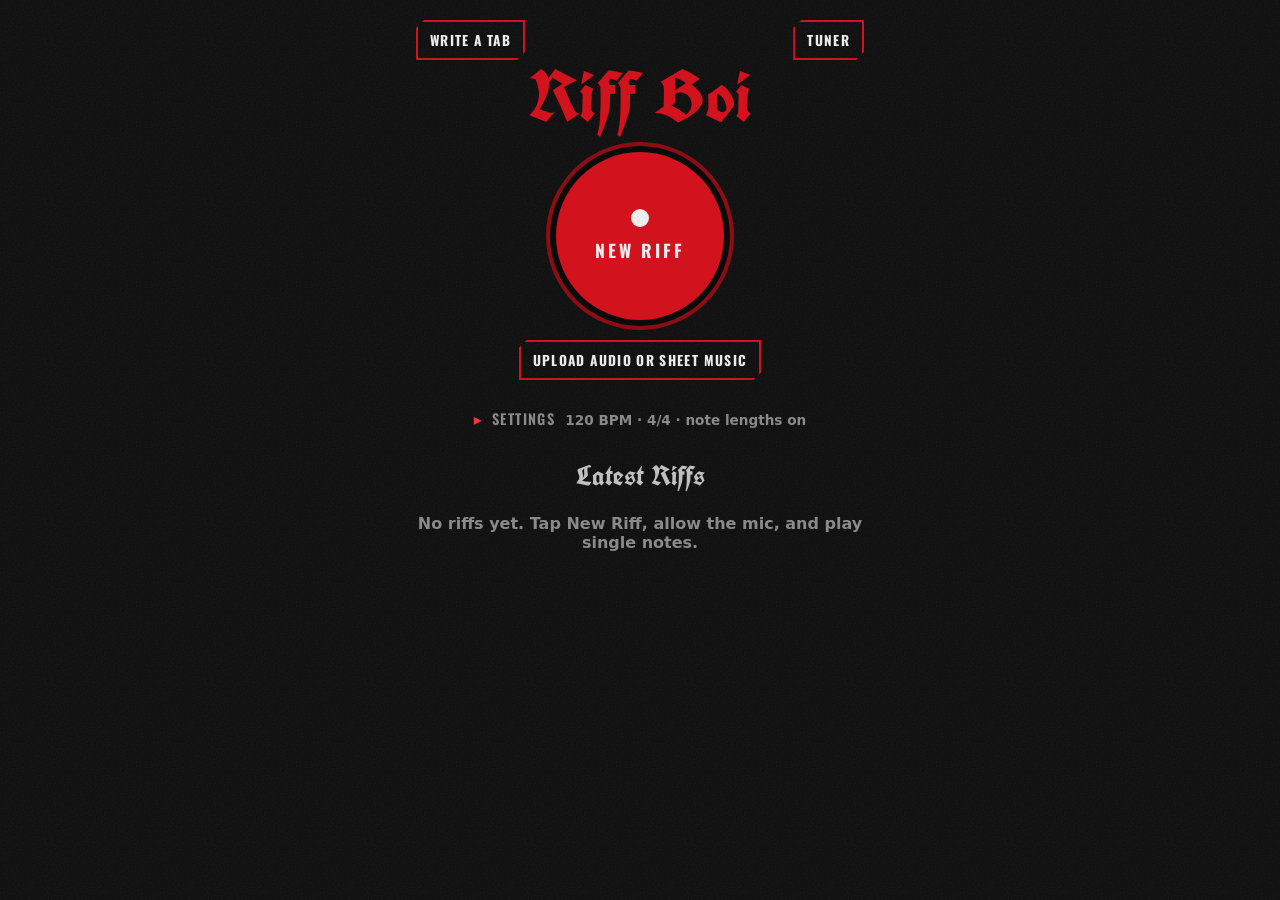
==== commit ddc4db1f: "Sheet music to tab: upload MusicXML (.musicxml, .xml, .mxl) and get the melody as tab Co-Authored-By" ====
--- a/index.html
+++ b/index.html
@@ -28,8 +28,8 @@
     <button id="new-riff-btn" class="record-btn" title="New Riff (Space)"><span class="record-dot" aria-hidden="true"></span>New Riff</button>
     <!-- Or get the tab of a recording (a sound file) -->
     <div class="file-row">
-      <button id="upload-btn" class="secondary-btn">Upload a recording</button>
-      <input id="upload-input" type="file" accept="audio/*" hidden>
+      <button id="upload-btn" class="secondary-btn">Upload audio or sheet music</button>
+      <input id="upload-input" type="file" accept="audio/*,.musicxml,.xml,.mxl" hidden>
     </div>
     <!-- Settings for the tab: the tempo you play at (for note values), or Auto (Riff Boi works it
          out from your notes when you tap Stop), the time signature, and rhythm on/off -->
